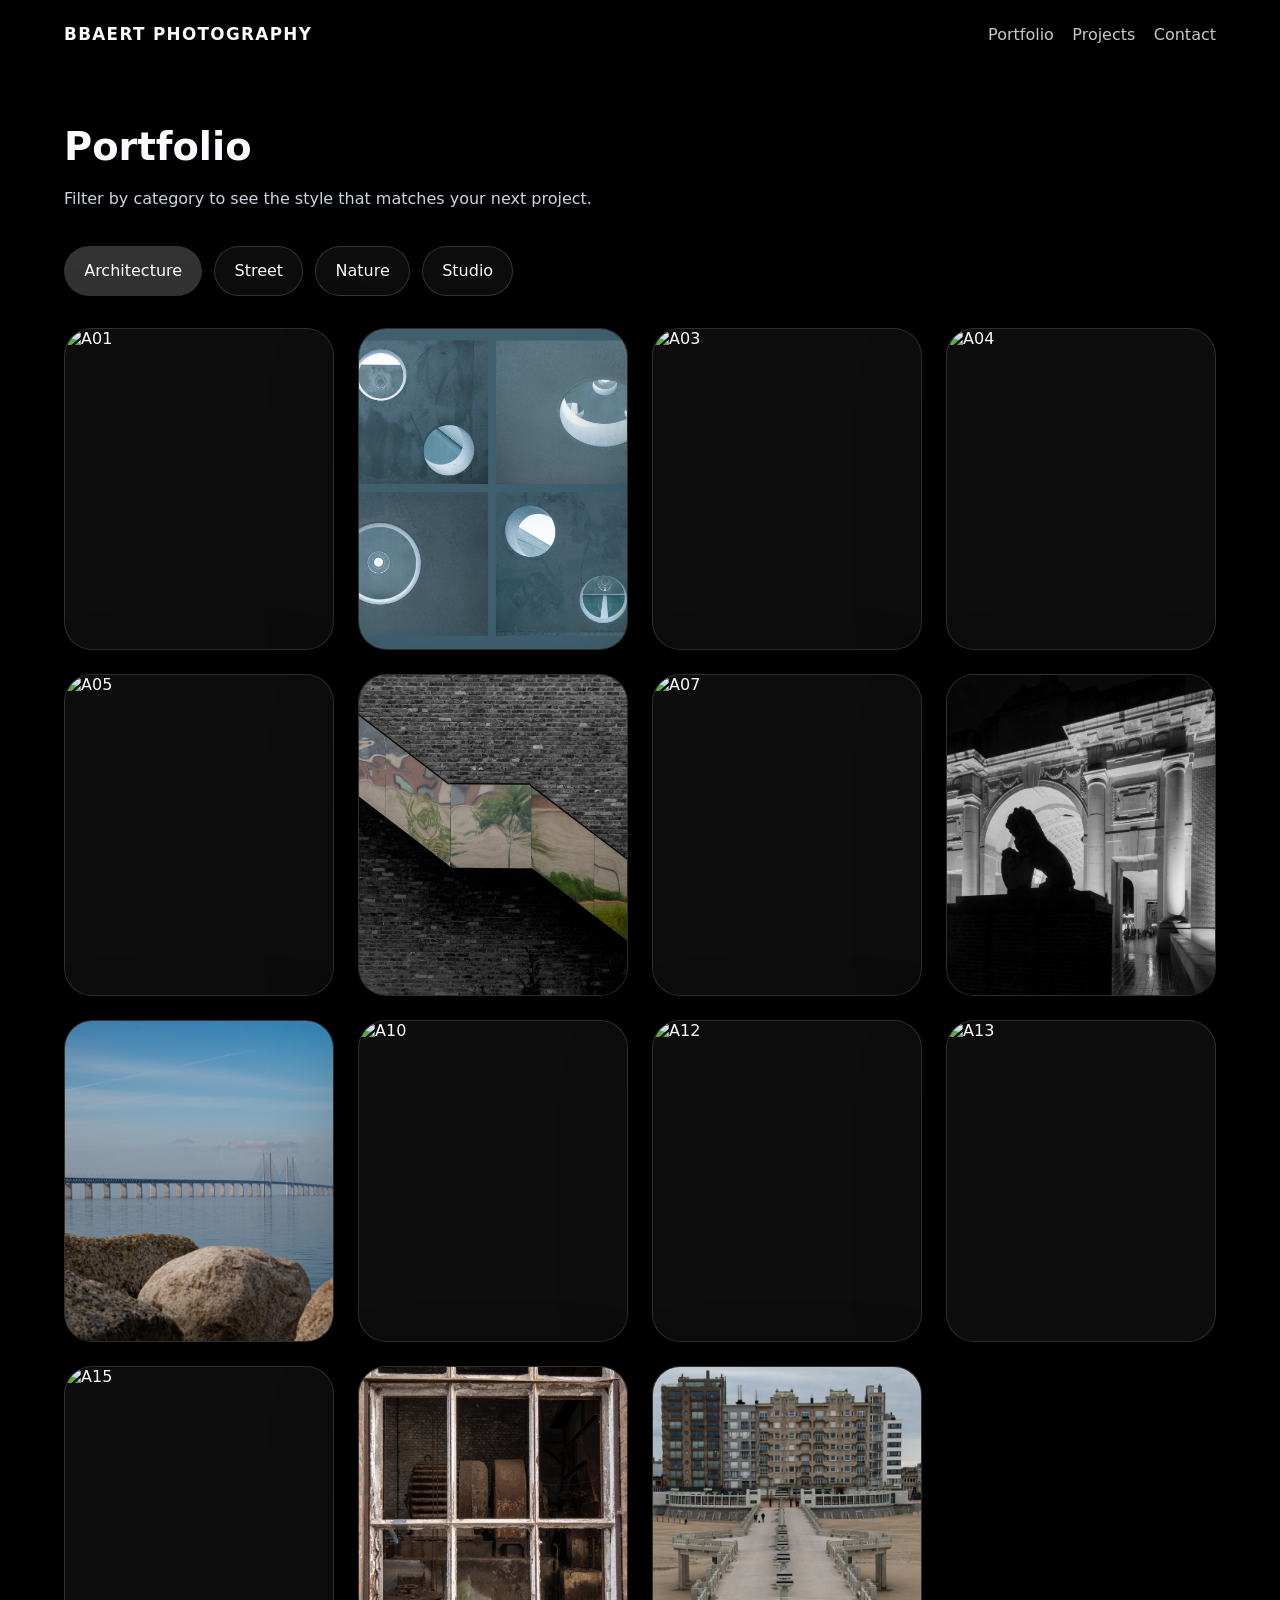
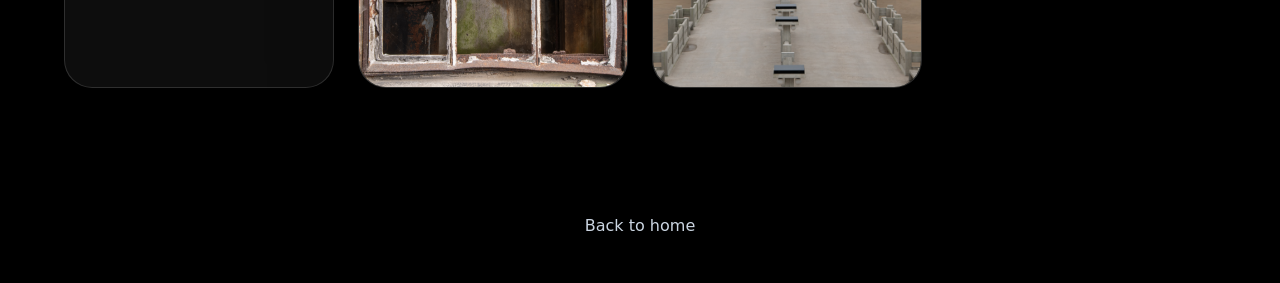
==== portfolio.html @ c813d4f6 "Add nature and street photography pages, enhance portfolio structure - Created new HTML pages for na" ====
<!DOCTYPE html>
<html lang="en">
  <head>
    <meta charset="UTF-8" />
    <meta name="viewport" content="width=device-width, initial-scale=1.0" />
    <title>Portfolio — BBaert Photography</title>
    <link rel="stylesheet" href="styles.css" />
  </head>
  <body>
    <header class="site-header">
      <div class="nav-wrap">
        <a class="brand" href="index.html">BBaert Photography</a>
        <nav class="site-nav" aria-label="Primary navigation">
          <a href="portfolio.html" aria-current="page">Portfolio</a>
          <a href="projects.html">Projects</a>
          <a href="index.html#contact">Contact</a>
        </nav>
      </div>
    </header>

    <main>
      <section id="portfolio" class="section portfolio">
        <div class="section-header">
          <h2>Portfolio</h2>
          <p>Filter by category to see the style that matches your next project.</p>
        </div>

        <div class="filter-buttons" role="tablist" aria-label="Portfolio category filter">
          <button class="filter-button active" data-filter="architecture" type="button">Architecture</button>
          <button class="filter-button" data-filter="street" type="button">Street</button>
          <button class="filter-button" data-filter="nature" type="button">Nature</button>
          <button class="filter-button" data-filter="studio" type="button">Studio</button>
        </div>

        <div class="gallery-grid"></div>
      </section>

      <div class="lightbox" aria-hidden="true">
        <div class="lightbox-backdrop"></div>
        <div class="lightbox-panel" role="dialog" aria-modal="true" aria-label="Image preview">
          <button class="lightbox-close" type="button" aria-label="Close image view">×</button>
          <button class="lightbox-nav lightbox-prev" type="button" aria-label="Previous image">‹</button>
          <button class="lightbox-nav lightbox-next" type="button" aria-label="Next image">›</button>
          <img class="lightbox-image" src="" alt="" />
        </div>
      </div>
    </main>

    <footer class="footer">
      <p><a href="index.html">Back to home</a></p>
    </footer>

    <script src="script.js"></script>
  </body>
</html>
---- styles.css ----
:root {
  color-scheme: light;
  --bg: #000000;
  --surface: rgba(255, 255, 255, 0.06);
  --surface-strong: rgba(255, 255, 255, 0.12);
  --text: #f8fafc;
  --muted: #cbd5e1;
  --accent: #cbd5e1;
  --accent-soft: #8b5cf6;
  --border: rgba(255, 255, 255, 0.14);
  --radius: 24px;
  --shadow: 0 28px 90px rgba(0, 0, 0, 0.28);
}

* {
  box-sizing: border-box;
}

body {
  margin: 0;
  min-height: 100vh;
  font-family: Inter, system-ui, -apple-system, BlinkMacSystemFont, "Segoe UI", sans-serif;
  background: var(--bg);
  color: var(--text);
}

img {
  max-width: 100%;
  display: block;
}

a {
  color: inherit;
  text-decoration: none;
}

button,
input,
textarea,
select {
  font: inherit;
}

.site-header {
  position: relative;
  overflow: hidden;
}

.nav-wrap {
  display: flex;
  justify-content: space-between;
  align-items: center;
  padding: 1.5rem 1.5rem 0;
  max-width: 1200px;
  margin: 0 auto;
}

.brand {
  font-size: 1.05rem;
  font-weight: 700;
  letter-spacing: 0.08em;
  text-transform: uppercase;
}

.site-nav {
  display: flex;
  gap: 1.15rem;
  flex-wrap: wrap;
}

.site-nav a {
  color: rgba(248, 250, 252, 0.8);
  transition: color 0.2s ease;
}

.site-nav a:hover,
.site-nav a:focus-visible {
  color: #fff;
}

.hero {
  display: grid;
  grid-template-columns: 1fr 1fr;
  align-items: center;
  gap: 3rem;
  min-height: 90vh;
  padding: 0 1.5rem 4rem;
  max-width: 1200px;
  margin: 0 auto;
}

.hero::after {
  content: "";
  position: absolute;
  inset: 0;
  background: radial-gradient(circle at 20% 10%, rgba(124, 58, 237, 0.25), transparent 18%),
    radial-gradient(circle at 80% 0%, rgba(14, 165, 233, 0.16), transparent 18%);
  pointer-events: none;
}

.hero-content {
  position: relative;
  max-width: 720px;
  z-index: 1;
  text-align: left;
}

.hero-image {
  position: relative;
  z-index: 1;
  overflow: hidden;
  border-radius: var(--radius);
}

.hero-image img {
  width: 100%;
  height: auto;
  display: block;
}

.eyebrow {
  margin: 0 0 1rem;
  font-size: 0.85rem;
  letter-spacing: 0.22em;
  text-transform: uppercase;
  color: var(--accent);
}

h1 {
  margin: 0;
  font-size: clamp(2.8rem, 5vw, 4.8rem);
  line-height: 1.02;
}

.hero-copy {
  margin: 1.6rem auto 2.4rem;
  max-width: 680px;
  color: var(--muted);
  font-size: 1.05rem;
  line-height: 1.8;
}

.hero-actions {
  display: flex;
  justify-content: center;
  gap: 1rem;
  flex-wrap: wrap;
}

.button {
  display: inline-flex;
  align-items: center;
  justify-content: center;
  min-width: 140px;
  padding: 0.95rem 1.35rem;
  border-radius: 999px;
  border: 1px solid transparent;
  font-weight: 600;
  transition: transform 0.2s ease, background-color 0.2s ease, border-color 0.2s ease;
}

.button:hover {
  transform: translateY(-1px);
}

.button.primary {
  color: var(--text);
  border-color: rgba(255, 255, 255, 0.16);
  background: rgba(255, 255, 255, 0.06);
}

.button.secondary {
  color: var(--text);
  border-color: rgba(255, 255, 255, 0.16);
  background: rgba(255, 255, 255, 0.06);
}

.section {
  padding: 5rem 1.5rem;
  max-width: 1200px;
  margin: 0 auto;
}

.section-header {
  max-width: 720px;
  margin-bottom: 2rem;
}

.section-header h2 {
  margin: 0;
  font-size: clamp(2rem, 3vw, 3rem);
}

.section-header p {
  margin: 1rem 0 0;
  color: var(--muted);
  line-height: 1.8;
}

.category-grid {
  display: grid;
  gap: 1.5rem;
  grid-template-columns: repeat(auto-fit, minmax(220px, 1fr));
}

.project-grid {
  display: grid;
  gap: 1.5rem;
  grid-template-columns: repeat(auto-fit, minmax(260px, 1fr));
}

.project-card {
  padding: 2rem;
  background: rgba(255, 255, 255, 0.07);
  border: 1px solid var(--border);
  border-radius: var(--radius);
  backdrop-filter: blur(20px);
  box-shadow: var(--shadow);
}

.project-card h3 {
  margin-top: 0;
}

.project-card p {
  margin: 0.85rem 0 0;
  color: var(--muted);
  line-height: 1.8;
}

.category-card,
.contact-card {
  padding: 2rem;
  background: rgba(255, 255, 255, 0.07);
  border: 1px solid var(--border);
  border-radius: var(--radius);
  backdrop-filter: blur(20px);
  box-shadow: var(--shadow);
}

.category-label {
  display: inline-flex;
  align-items: center;
  justify-content: center;
  width: 2.75rem;
  height: 2.75rem;
  margin-bottom: 1rem;
  border-radius: 999px;
  background: rgba(124, 58, 237, 0.16);
  color: #fff;
  font-weight: 700;
}

.category-card h3,
.caption-title {
  margin: 0 0 0.85rem;
}

.category-card p,
.caption-subtitle,
.contact-card p {
  margin: 0;
  color: var(--muted);
  line-height: 1.8;
}

.filter-buttons {
  display: flex;
  flex-wrap: wrap;
  gap: 0.75rem;
  margin-bottom: 2rem;
}

.filter-button {
  border: 1px solid rgba(255, 255, 255, 0.16);
  background: rgba(255, 255, 255, 0.05);
  color: var(--text);
  padding: 0.9rem 1.2rem;
  border-radius: 999px;
  cursor: pointer;
  transition: transform 0.2s ease, background-color 0.2s ease, border-color 0.2s ease;
}

.filter-button:hover,
.filter-button:focus-visible {
  background: rgba(255, 255, 255, 0.12);
  border-color: rgba(255, 255, 255, 0.3);
}

.filter-button.active {
  background: #333333;
  border-color: transparent;
  color: #fff;
}

.gallery-grid,
.project-gallery-grid {
  display: grid;
  gap: 1.5rem;
  grid-template-columns: repeat(auto-fit, minmax(260px, 1fr));
}

.gallery-item {
  overflow: hidden;
  border-radius: 28px;
  border: 1px solid var(--border);
  background: rgba(255, 255, 255, 0.05);
  box-shadow: var(--shadow);
  cursor: pointer;
  transition: transform 0.3s ease, border-color 0.3s ease;
}

.gallery-item:hover {
  transform: translateY(-4px);
  border-color: rgba(255, 255, 255, 0.24);
}

.gallery-item img {
  width: 100%;
  height: 320px;
  object-fit: cover;
  display: block;
}

.error-message {
  grid-column: 1 / -1;
  color: var(--muted);
  text-align: center;
}

.lightbox {
  position: fixed;
  inset: 0;
  display: none;
  align-items: center;
  justify-content: center;
  padding: 1.5rem;
  z-index: 1000;
}

.lightbox.open {
  display: flex;
}

.lightbox-backdrop {
  position: absolute;
  inset: 0;
  background: rgba(10, 14, 24, 0.85);
  backdrop-filter: blur(8px);
}

.lightbox-panel {
  position: relative;
  z-index: 1;
  max-width: min(1100px, 100%);
  width: 100%;
  border-radius: 28px;
  overflow: hidden;
  background: rgba(10, 14, 24, 0.96);
  box-shadow: 0 40px 120px rgba(0, 0, 0, 0.45);
}

.lightbox-image {
  width: 100%;
  max-height: 80vh;
  object-fit: contain;
  display: block;
  background: #05070b;
}

.lightbox-close,
.lightbox-nav {
  position: absolute;
  z-index: 2;
  width: 2.75rem;
  height: 2.75rem;
  border: none;
  border-radius: 50%;
  background: rgba(255, 255, 255, 0.08);
  color: #fff;
  font-size: 1.4rem;
  line-height: 1;
  cursor: pointer;
  transition: background-color 0.2s ease;
}

.lightbox-close:hover,
.lightbox-close:focus-visible,
.lightbox-nav:hover,
.lightbox-nav:focus-visible {
  background: rgba(255, 255, 255, 0.16);
}

.lightbox-close {
  top: 1rem;
  right: 1rem;
}

.lightbox-nav.lightbox-prev {
  top: 50%;
  left: 1rem;
  transform: translateY(-50%);
}

.lightbox-nav.lightbox-next {
  top: 50%;
  right: 1rem;
  transform: translateY(-50%);
}

.gallery-item {
  overflow: hidden;
  border-radius: 28px;
  border: 1px solid var(--border);
  background: rgba(255, 255, 255, 0.05);
  box-shadow: var(--shadow);
  cursor: pointer;
  transition: transform 0.3s ease, border-color 0.3s ease;
}

.gallery-item:hover {
  transform: translateY(-4px);
  border-color: rgba(255, 255, 255, 0.24);
}

.gallery-item img {
  width: 100%;
  height: 320px;
  object-fit: cover;
  display: block;
}

.error-message {
  grid-column: 1 / -1;
  color: var(--muted);
  text-align: center;
}

.lightbox {
  position: fixed;
  inset: 0;
  display: none;
  align-items: center;
  justify-content: center;
  padding: 1.5rem;
  z-index: 1000;
}

.lightbox.open {
  display: flex;
}

.lightbox-backdrop {
  position: absolute;
  inset: 0;
  background: rgba(10, 14, 24, 0.85);
  backdrop-filter: blur(8px);
}

.lightbox-panel {
  position: relative;
  z-index: 1;
  max-width: min(1100px, 100%);
  width: 100%;
  border-radius: 28px;
  overflow: hidden;
  background: rgba(10, 14, 24, 0.96);
  box-shadow: 0 40px 120px rgba(0, 0, 0, 0.45);
}

.lightbox-image {
  width: 100%;
  max-height: 80vh;
  object-fit: contain;
  display: block;
  background: #05070b;
}

.lightbox-close {
  position: absolute;
  top: 1rem;
  right: 1rem;
  width: 2.75rem;
  height: 2.75rem;
  border: none;
  border-radius: 50%;
  background: rgba(255, 255, 255, 0.08);
  color: #fff;
  font-size: 1.4rem;
  line-height: 1;
  cursor: pointer;
  z-index: 2;
  transition: background-color 0.2s ease;
}

.lightbox-close:hover,
.lightbox-close:focus-visible {
  background: rgba(255, 255, 255, 0.16);
}

.gallery-item {
  overflow: hidden;
  border-radius: 28px;
  border: 1px solid var(--border);
  background: rgba(255, 255, 255, 0.05);
  box-shadow: var(--shadow);
  transition: transform 0.3s ease, border-color 0.3s ease;
}

.gallery-item:hover {
  transform: translateY(-4px);
  border-color: rgba(255, 255, 255, 0.24);
}

.gallery-item img {
  width: 100%;
  height: 320px;
  object-fit: cover;
  display: block;
}

.caption {
  padding: 1.2rem 1.3rem 1.4rem;
}

.caption-title {
  margin: 0 0 0.4rem;
  font-size: 1rem;
  font-weight: 700;
}

.caption-subtitle {
  color: var(--muted);
  font-size: 0.97rem;
}

.about {
  display: grid;
  gap: 2rem;
}

.split {
  display: grid;
  gap: 2rem;
  grid-template-columns: 1.6fr 1fr;
  align-items: start;
}

.contact-label {
  margin: 0 0 1rem;
  font-size: 0.85rem;
  letter-spacing: 0.18em;
  text-transform: uppercase;
  color: var(--accent);
}

.contact-card a {
  color: var(--text);
}

.contact-card a:hover,
.contact-card a:focus-visible {
  text-decoration: underline;
}

.footer {
  padding: 2rem 1.5rem;
  text-align: center;
  color: var(--muted);
}

@media (max-width: 900px) {
  .split,
  .about {
    grid-template-columns: 1fr;
  }

  .hero {
    grid-template-columns: 1fr;
    min-height: 80vh;
  }

  .hero-content {
    text-align: center;
  }
}

@media (max-width: 640px) {
  .nav-wrap {
    flex-direction: column;
    align-items: flex-start;
  }

  .site-nav {
    width: 100%;
    justify-content: flex-start;
  }
}
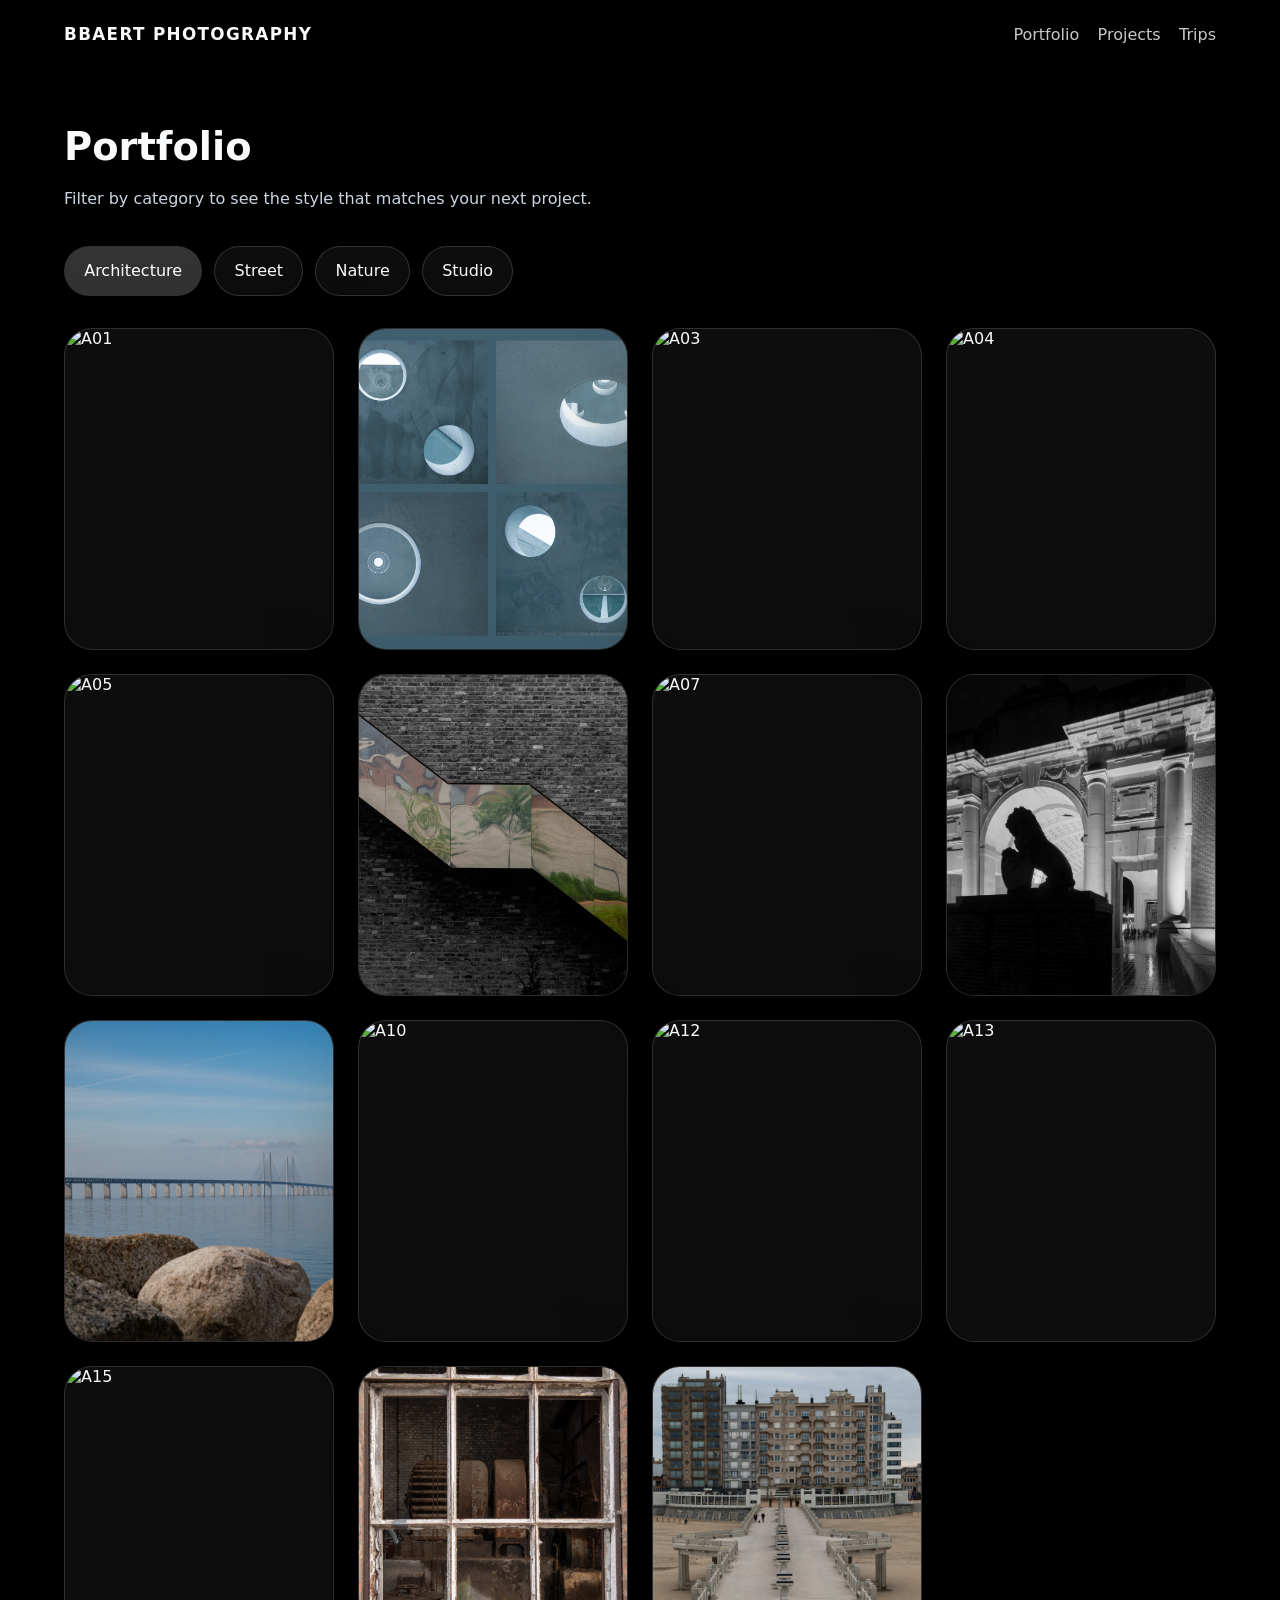
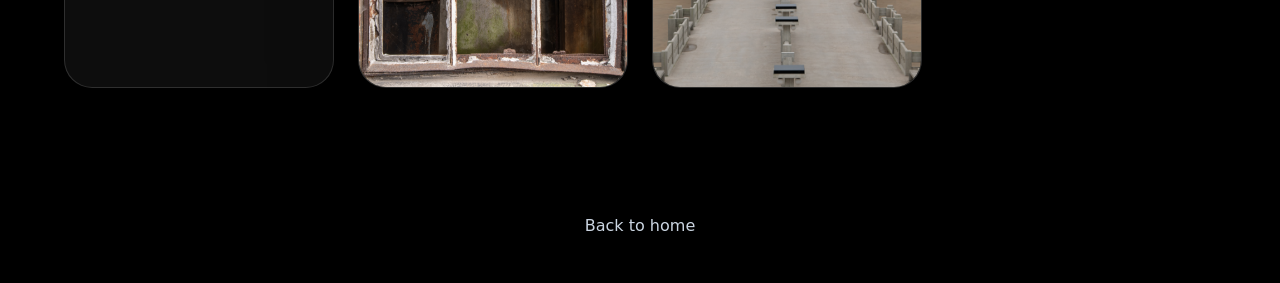
==== commit bfd14278: "Add Trips page and update navigation links Co-authored-by: Copilot <copilot@github.com>" ====
--- a/portfolio.html
+++ b/portfolio.html
@@ -13,7 +13,7 @@
         <nav class="site-nav" aria-label="Primary navigation">
           <a href="portfolio.html" aria-current="page">Portfolio</a>
           <a href="projects.html">Projects</a>
-          <a href="index.html#contact">Contact</a>
+          <a href="trips.html">Trips</a>
         </nav>
       </div>
     </header>
--- a/styles.css
+++ b/styles.css
@@ -81,10 +81,10 @@
 .hero {
   display: grid;
   grid-template-columns: 1fr 1fr;
-  align-items: center;
+  align-items: start;
+  align-content: start;
   gap: 3rem;
-  min-height: 90vh;
-  padding: 0 1.5rem 4rem;
+  padding: 4rem 1.5rem 4rem;
   max-width: 1200px;
   margin: 0 auto;
 }
@@ -103,6 +103,9 @@
   max-width: 720px;
   z-index: 1;
   text-align: left;
+  align-self: stretch;
+  display: flex;
+  flex-direction: column;
 }
 
 .hero-image {
@@ -142,9 +145,10 @@
 
 .hero-actions {
   display: flex;
-  justify-content: center;
+  justify-content: flex-start;
   gap: 1rem;
   flex-wrap: wrap;
+  margin-top: auto;
 }
 
 .button {
@@ -569,6 +573,11 @@
   color: var(--muted);
 }
 
+#contact {
+  padding-top: 2.5rem;
+  padding-bottom: 2.5rem;
+}
+
 @media (max-width: 900px) {
   .split,
   .about {
